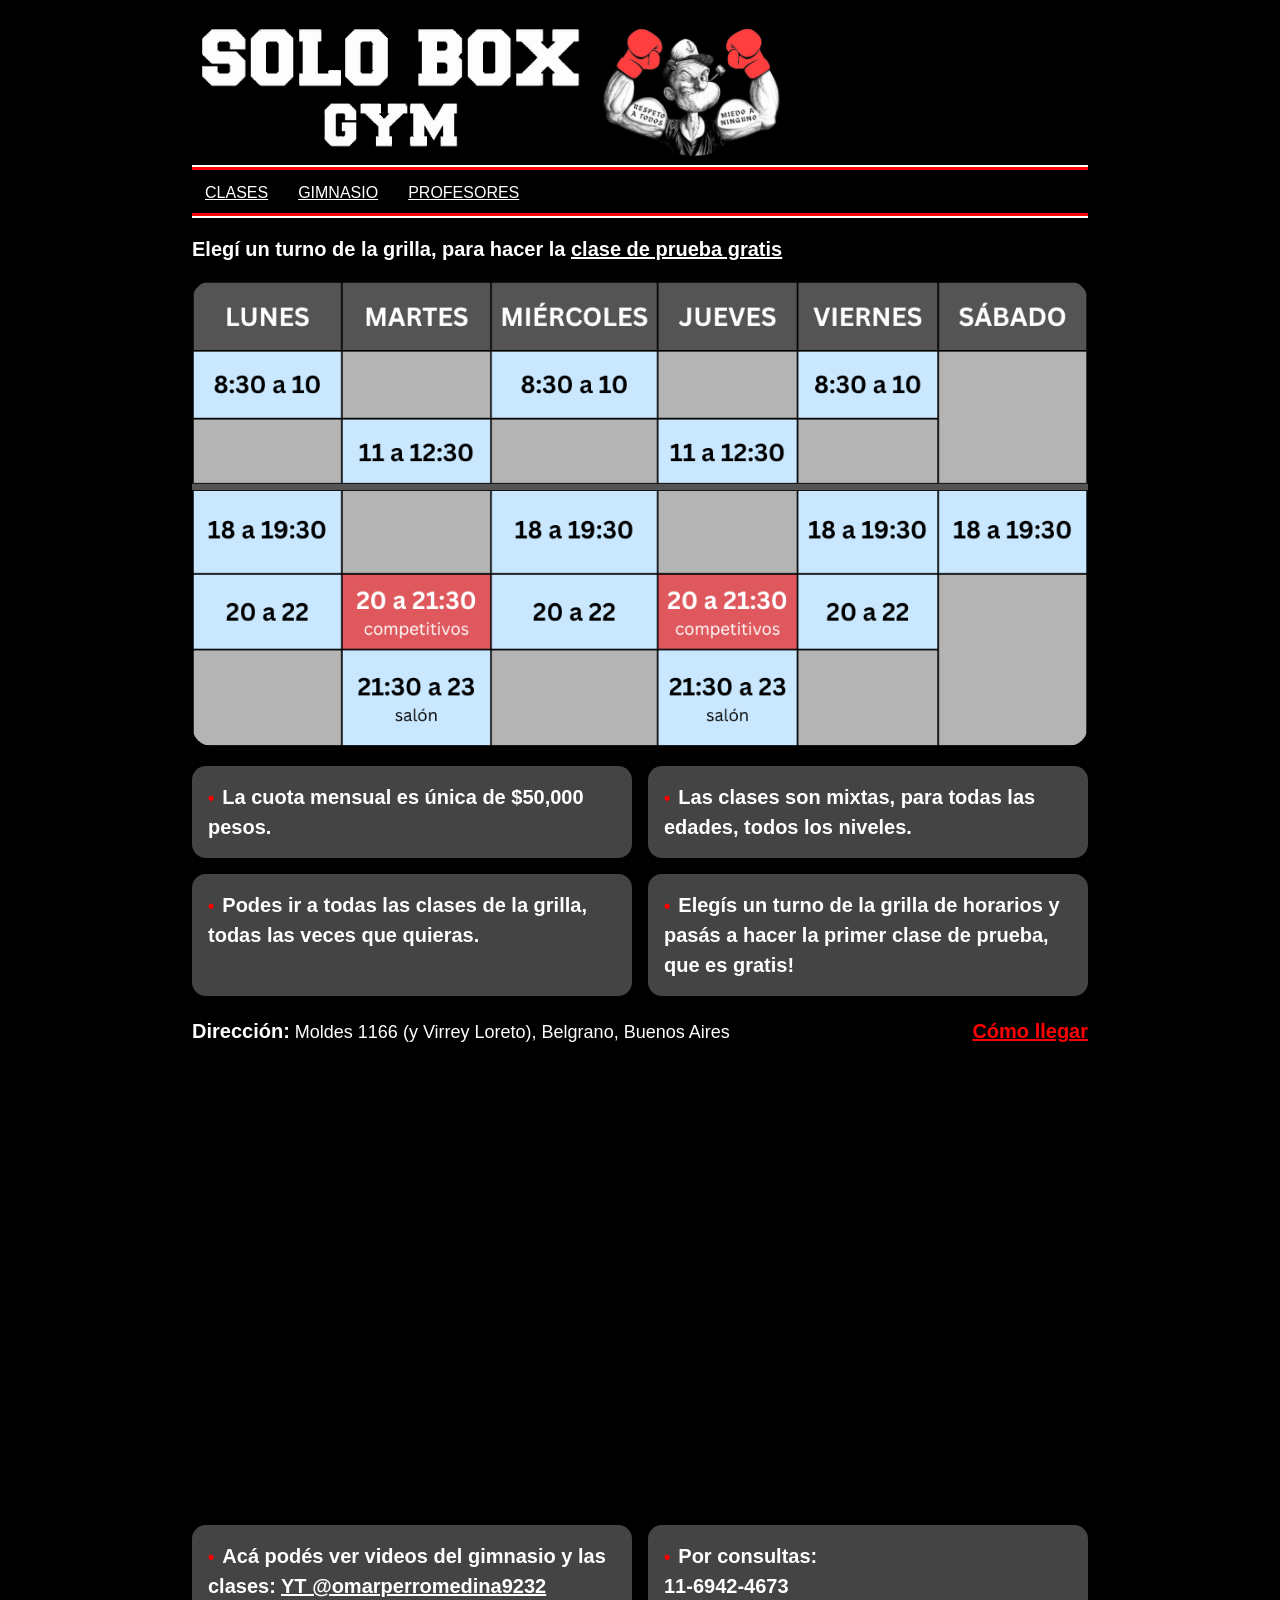
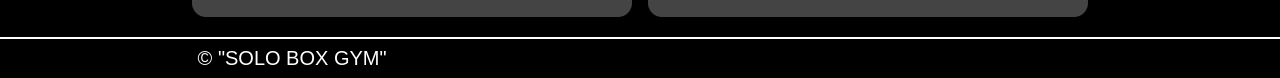
==== index.html @ f054234a "Add files via upload" ====
<!doctype html>
<html lang="en">
	<head>
		<meta charset="utf-8">
		<meta name="viewport" content="width=device-width,initial-scale=1">
		<title>SOLO BOX GYM</title>
		<meta name="description" content="Solo Box Gym - gimnasio de boxeo en la ciudad de Buenos Aires.">
		<link rel="stylesheet" href="./styles.css">
		<link rel="icon" href="/favicon.ico" type="image/x-icon">
	</head>
	<body>
		<header>
			<div class="container">
                <div class="logo-container">
                    <img src="letras.png" class="letras" />
                    <img src="logo.png" class="personaje" />
                </div>

                <nav>
					<ul>
						<li><a href="nuevo.html">CLASES</a></li>
						<li><a href="gimnasio.html">GIMNASIO</a></li>
                        <li><a href="profesores.html">PROFESORES</a></li>
					</ul>
				</nav>
			</div>
		</header>

		<main>
			<section id="clases" class="container">
                <p><strong>Elegí un turno de la grilla, para hacer la <u>clase de prueba gratis</u></strong></p>
                <a href="horarios2.png"><img src="horarios2.png" class="horarios" /></a>
                
				<ul class="benefits-list">
                    <li><strong>La cuota mensual es única de $50,000 pesos.</strong></li>
                    <li><strong>Las clases son mixtas, para todas las edades, todos los niveles.</strong></li>
                    <li><strong>Podes ir a todas las clases de la grilla, todas las veces que quieras.</strong></li>
                    <li><strong>Elegís un turno de la grilla de horarios y pasás a hacer la primer clase de prueba, que es gratis!</strong></li>
                </ul>

                <div class="map-info">
                    <p><strong>Dirección:</strong> Moldes 1166 (y Virrey Loreto), Belgrano, Buenos Aires</p>
                    <a href="https://maps.google.com/?q=SOLO%20BOX%20GYM%20Moldes%201166%2C%20Buenos%20Aires" target="_blank" rel="noopener noreferrer">Cómo llegar</a>
                </div>

                <div class="map-container">
                    <iframe
                        src="https://www.google.com/maps?q=SOLO%20BOX%20GYM%20Moldes%201166%2C%20Buenos%20Aires&z=15&output=embed"
                        width="100%"
                        height="450"
                        style="border:0;"
                        allowfullscreen=""
                        loading="lazy"
                        referrerpolicy="no-referrer-when-downgrade"
                        title="Ubicación del gimnasio Solo Box Gym en Moldes 1166, Buenos Aires">
                    </iframe>
                </div>

				<ul class="benefits-list">
					<li><strong>Acá podés ver videos del gimnasio y las clases: <a href="https://youtube.com/@omarperromedina9232" target="_blank" rel="noopener noreferrer">YT @omarperromedina9232</a></strong></li>
					<li><strong>Por consultas:<br/>11-6942-4673</strong></li>
				</ul>
			</section>
		</main>

		<footer>
			<div class="container">
				<small>&copy; "SOLO BOX GYM"</small>
			</div>
		</footer>

	</body>
</html>
---- styles.css ----
* {
    font-family: 'Tahoma', sans-serif;
    color: #fff;
    font-size: 20px;
}

body {
    background-color: #000;
    margin: 0;
    padding: 0;
}

.container {
    width: 70%;
    margin: 0 auto;
    max-width: 1100px;
}

.logo-container {
    display: block;
    float: left;
    margin: 0 auto;
    padding-top: 20px;
}

.logo-container img {
    display: block;
    margin: 0 auto;
    max-width: 100%;
    height: auto;
    float: left;
}

.personaje {
    width: min(200px, 30vw);  
}

.letras {
    width: min(400px, 55vw);  
}

nav {
    display: block;
    clear: both;
    margin-top: 20px;
    border-top: 2px solid #fff;
    border-bottom: 2px solid #fff;
    position: relative;
    padding: 8px;
}

nav::before {
    content: '';
    position: absolute;
    top: 0;
    left: 0;
    width: 100%;
    height: 3px;
    background-color: #ff0000;
}

nav::after {
    content: '';
    position: absolute;
    bottom: 0;
    left: 0;
    width: 100%;
    height: 3px;
    background-color: #ff0000;
}

nav ul {
    display: flex;
    gap: 20px;
    list-style: none;
    padding: 0;
    margin: 0;
}

nav li {
    display: inline-block;
    padding: 5px;
    text-transform: uppercase;
}

nav li a {
    font-size: 16px;
}

.horarios {
    display: block;
    max-width: 100%;
    height: auto;
    border-radius: 20px;
}

.benefits-list {
    list-style: none;
    padding: 0;
    margin: 20px 0 0 0;
    display: grid;
    grid-template-columns: repeat(2, minmax(0, 1fr));
    gap: 16px;
}

.benefits-list li {
    position: relative;
    padding: 16px;
    line-height: 1.5;
    font-size: 18px;
    background-color: #444;
    border-radius: 14px;
    box-shadow: 0 2px 8px rgba(0, 0, 0, 0.25);
}

.benefits-list li::before {
    content: '•';
    color: #ff0000;
    font-weight: bold;
    margin-right: 8px;
}

.gym-gallery {
    display: grid;
    grid-template-columns: repeat(3, minmax(0, 1fr));
    gap: 16px;
    margin-top: 24px;
    margin-bottom: 24px;
}

.gym-gallery a {
    display: block;
    width: 100%;
    text-decoration: none;
}

.gym-gallery img {
    display: block;
    width: 100%;
    height: 500px;
    object-fit: cover;
    border-radius: 14px;
    box-shadow: 0 2px 8px rgba(0, 0, 0, 0.25);
    cursor: pointer;
    transition: transform 0.2s ease, opacity 0.2s ease;
}

.gym-gallery a:hover img,
.gym-gallery a:focus img {
    transform: scale(1.02);
}

.image-overlay {
    position: fixed;
    inset: 0;
    display: flex;
    align-items: center;
    justify-content: center;
    background: rgba(0, 0, 0, 0.85);
    padding: 24px;
    opacity: 0;
    visibility: hidden;
    transition: opacity 0.2s ease, visibility 0.2s ease;
    z-index: 1000;
}

.image-overlay.active {
    opacity: 1;
    visibility: visible;
}

.image-overlay img {
    display: block;
    max-width: min(90vw, 1000px);
    max-height: 85vh;
    width: auto;
    height: auto;
    object-fit: contain;
    border-radius: 16px;
    box-shadow: 0 8px 28px rgba(0, 0, 0, 0.4);
}

.close-overlay {
    position: absolute;
    top: 20px;
    right: 20px;
    border: none;
    background: rgba(255, 255, 255, 0.12);
    color: #fff;
    width: 44px;
    height: 44px;
    border-radius: 50%;
    font-size: 28px;
    cursor: pointer;
}

.teachers-page {
    padding-top: 24px;
}

.teachers-hero {
    width: 100%;
    margin: 0;
}

.teachers-hero img {
    display: block;
    width: 100%;
    height: auto;
    border-radius: 14px;
    object-fit: cover;
    box-shadow: 0 2px 8px rgba(0, 0, 0, 0.25);
}

.teachers-description-card {
    background-color: #111;
    border: 1px solid #333;
    border-radius: 16px;
    padding: 32px 24px;
    margin: 24px 0 40px;
    box-shadow: 0 2px 8px rgba(0, 0, 0, 0.25);
}

.teachers-description-card h2 {
    margin: 0 0 24px;
    font-size: 32px;
    color: #fff;
    text-transform: uppercase;
    letter-spacing: 1px;
}

.teachers-list {
    display: grid;
    gap: 20px;
}

.teacher-summary {
    padding-top: 20px;
    border-top: 1px solid rgba(255, 255, 255, 0.12);
}

.teacher-summary:first-child {
    padding-top: 0;
    border-top: none;
}

.teacher-summary h3 {
    margin: 0 0 8px;
    font-size: 24px;
    color: #fff;
}

.teacher-summary p {
    margin: 0;
    font-size: 18px;
    color: #ddd;
    line-height: 1.6;
}

.map-info {
    margin-top: 24px;
    display: flex;
    align-items: center;
    justify-content: space-between;
    gap: 12px;
    flex-wrap: wrap;
}

.map-info p {
    margin: 0;
    font-size: 18px;
}

.map-info a {
    color: #ff0000;
    font-weight: bold;
    text-decoration: underline;
}

.map-container {
    margin-top: 12px;
    border-radius: 14px;
    overflow: hidden;
    box-shadow: 0 2px 8px rgba(0, 0, 0, 0.25);
}

.map-container iframe {
    display: block;
    width: 100%;
    min-height: 300px;
}

footer {
    display: block;
    clear: both;
    margin-top: 20px;
    border-top: 2px solid #fff;
    position: relative;
    padding: 8px;
}

@media (max-width: 768px) {
    .container {
        width: 100%;
        padding: 0 16px;
        box-sizing: border-box;
    }

    * {
        font-size: 18px;
    }

    .benefits-list li strong {
        font-size: 16px;
    }

    .gym-gallery {
        grid-template-columns: repeat(2, minmax(0, 1fr));
        gap: 12px;
    }

    .gym-gallery img {
        height: 180px;
    }

    .teacher-card {
        flex-direction: column;
        align-items: flex-start;
    }

    .teacher-card img {
        width: 140px;
        height: 140px;
    }
}

@media (max-width: 480px) {
    .gym-gallery {
        grid-template-columns: 1fr;
    }

    .gym-gallery img {
        height: 220px;
    }
}
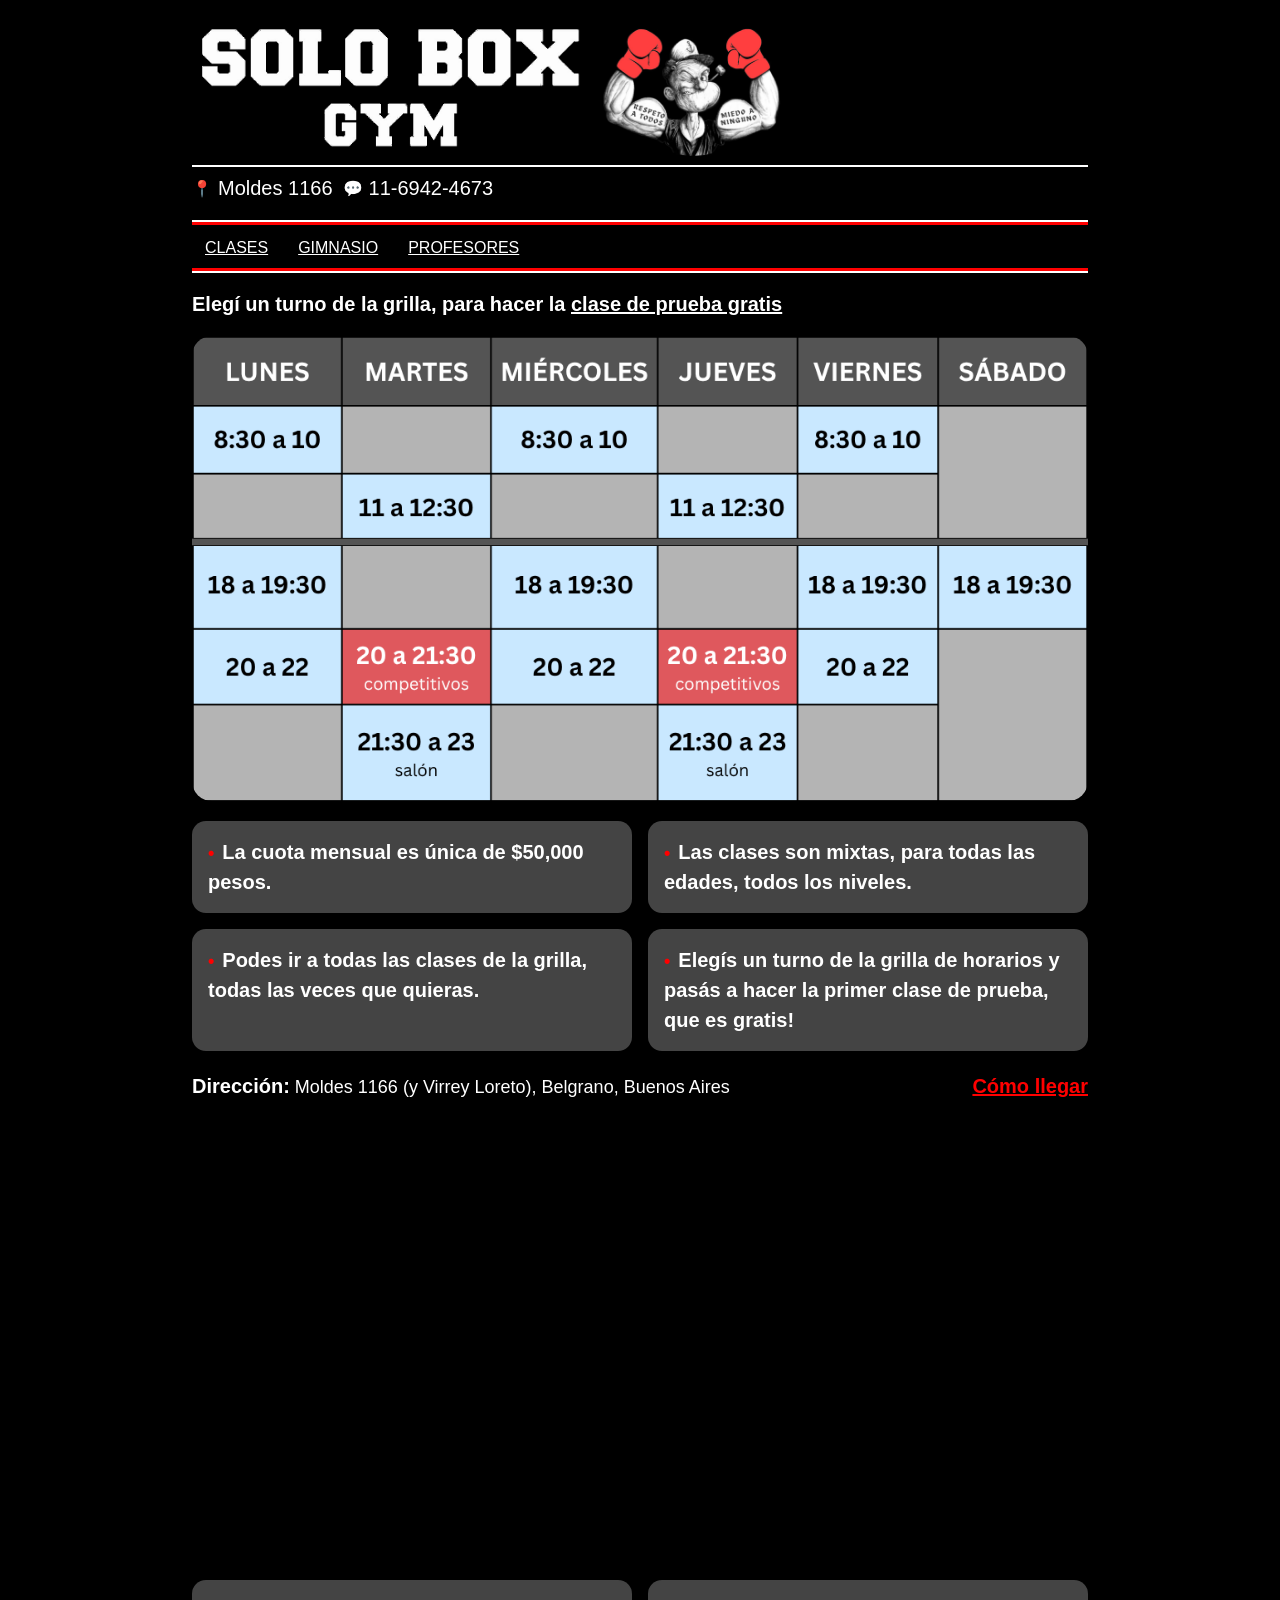
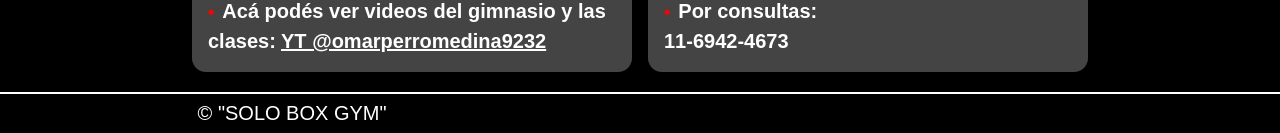
==== commit 4c5e892e: "Add files via upload" ====
--- a/index.html
+++ b/index.html
@@ -1,6 +1,15 @@
 <!doctype html>
 <html lang="en">
 	<head>
+		<!-- Google tag (gtag.js) -->
+		<script async src="https://www.googletagmanager.com/gtag/js?id=G-9F7J2KMMBW"></script>
+		<script>
+			window.dataLayer = window.dataLayer || [];
+			function gtag(){dataLayer.push(arguments);}
+			gtag('js', new Date());
+
+			gtag('config', 'G-9F7J2KMMBW');
+		</script>
 		<meta charset="utf-8">
 		<meta name="viewport" content="width=device-width,initial-scale=1">
 		<title>SOLO BOX GYM</title>
@@ -16,9 +25,20 @@
                     <img src="logo.png" class="personaje" />
                 </div>
 
+				<div class="top-info-bar">
+                    <a class="top-info-item" href="https://maps.google.com/?q=SOLO%20BOX%20GYM%20Moldes%201166%2C%20Buenos%20Aires" target="_blank" rel="noopener noreferrer">
+                        <span class="top-info-icon">📍</span>
+                        <span>Moldes 1166</span>
+                    </a>
+                    <a class="top-info-item" href="https://wa.me/541169424673?text=Hola%20quiero%20consultar%20por%20las%20clases%20de%20Solo%20Box%20Gym" target="_blank" rel="noopener noreferrer">
+                        <span class="top-info-icon">💬</span>
+                        <span>11-6942-4673</span>
+                    </a>
+                </div>
+
                 <nav>
 					<ul>
-						<li><a href="nuevo.html">CLASES</a></li>
+						<li><a href="index.html">CLASES</a></li>
 						<li><a href="gimnasio.html">GIMNASIO</a></li>
                         <li><a href="profesores.html">PROFESORES</a></li>
 					</ul>
--- a/styles.css
+++ b/styles.css
@@ -47,6 +47,37 @@
     border-bottom: 2px solid #fff;
     position: relative;
     padding: 8px;
+}
+
+.top-info-bar {
+    border-top: 2px solid #fff;
+    clear: both;
+    display: flex;
+    flex-wrap: wrap;
+    justify-content: flex-start;
+    gap: 10px;
+    padding: 0;
+    background: none;
+}
+
+.top-info-item {
+    display: inline-flex;
+    align-items: center;
+    gap: 6px;
+    text-decoration: none;
+    color: #fff;
+    font-size: 15px;
+    padding-top: 10px;
+    transition: opacity 0.2s ease;
+}
+
+.top-info-item:hover,
+.top-info-item:focus {
+    opacity: 0.8;
+}
+
+.top-info-icon {
+    font-size: 16px;
 }
 
 nav::before {
@@ -103,6 +134,15 @@
     gap: 16px;
 }
 
+.benefits-list2 {
+    list-style: none;
+    padding: 0;
+    margin: 20px 0 0 0;
+    display: grid;
+    grid-template-columns: repeat(1, minmax(0, 1fr));
+    gap: 16px;
+}
+
 .benefits-list li {
     position: relative;
     padding: 16px;
@@ -113,7 +153,24 @@
     box-shadow: 0 2px 8px rgba(0, 0, 0, 0.25);
 }
 
+.benefits-list2 li {
+    position: relative;
+    padding: 16px;
+    line-height: 1.5;
+    font-size: 18px;
+    background-color: #444;
+    border-radius: 14px;
+    box-shadow: 0 2px 8px rgba(0, 0, 0, 0.25);
+}
+
 .benefits-list li::before {
+    content: '•';
+    color: #ff0000;
+    font-weight: bold;
+    margin-right: 8px;
+}
+
+.benefits-list2 li::before {
     content: '•';
     color: #ff0000;
     font-weight: bold;
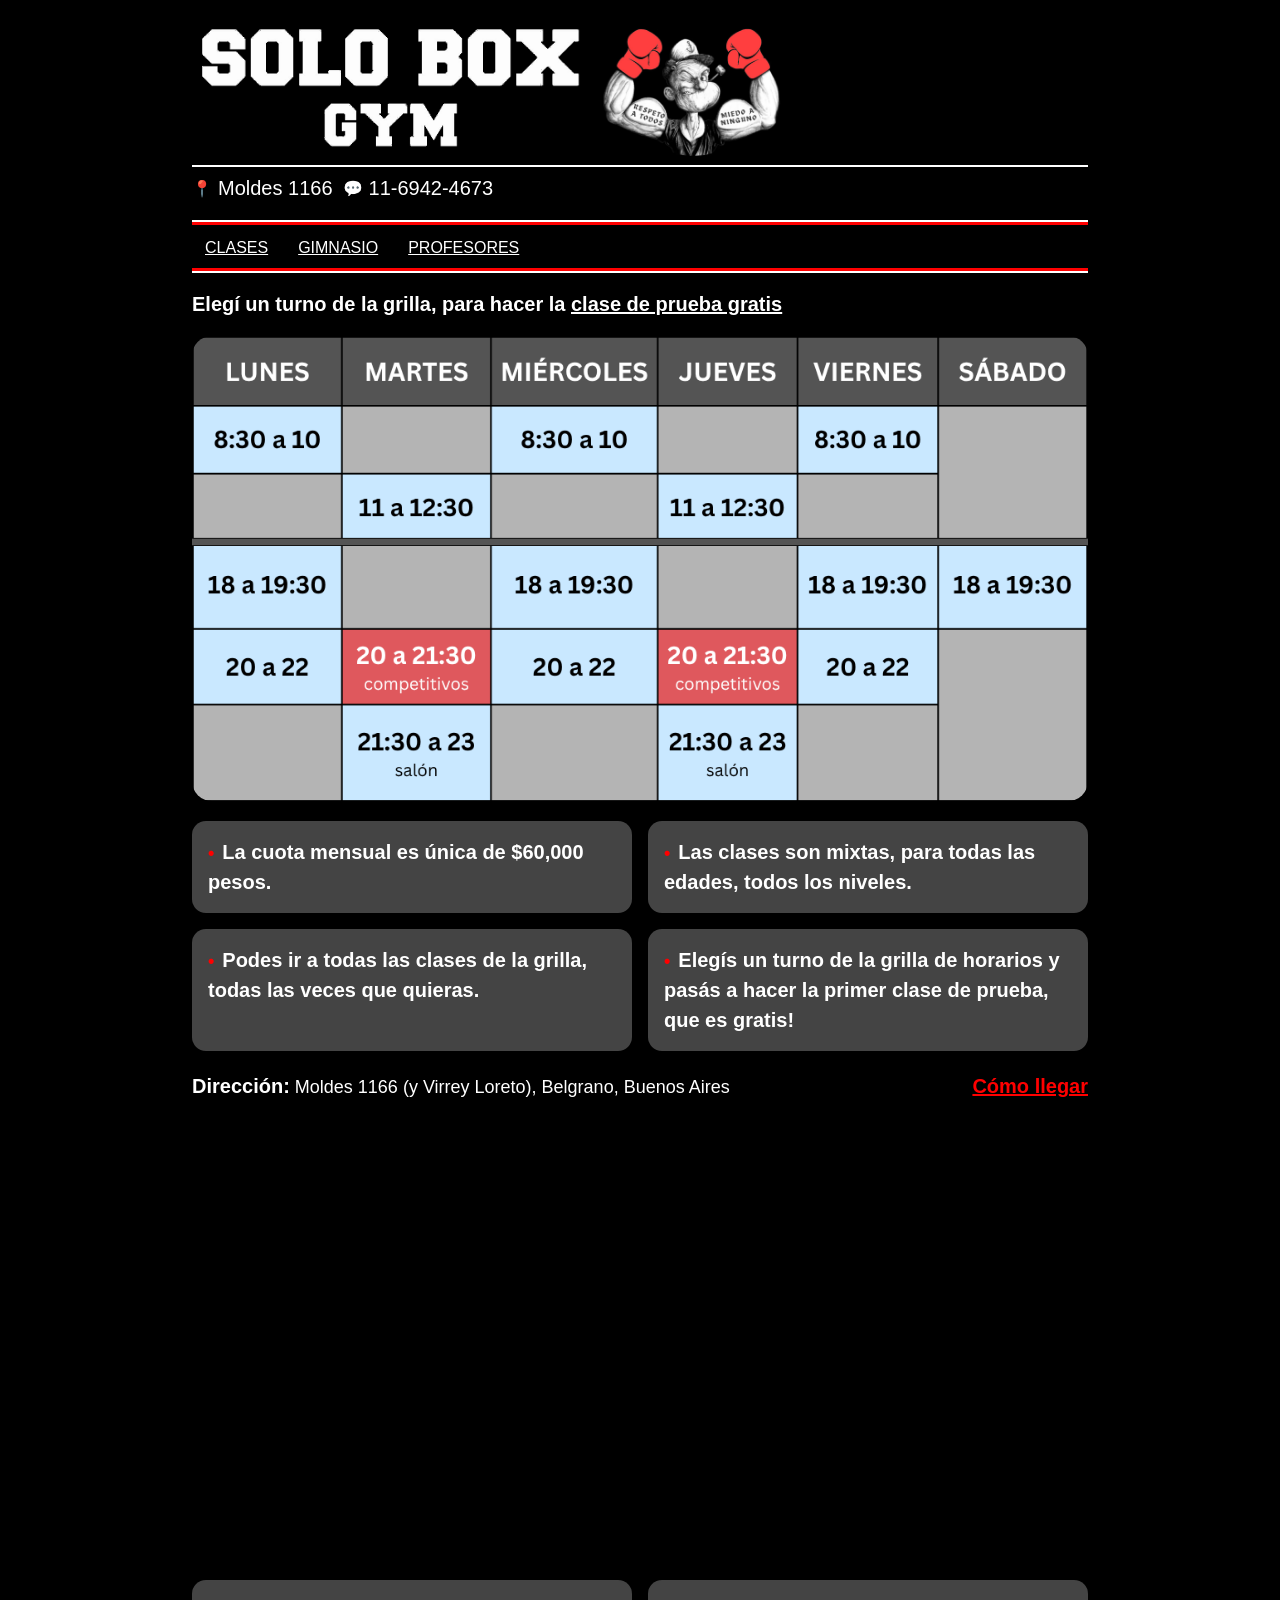
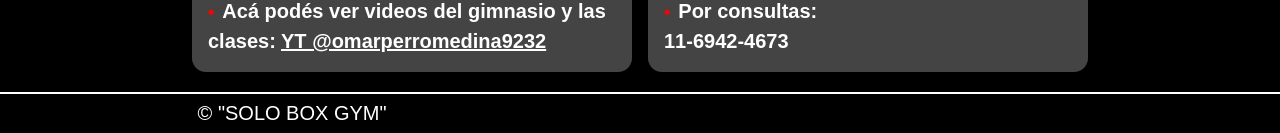
==== commit a520d0ca: "Add files via upload" ====
--- a/index.html
+++ b/index.html
@@ -10,6 +10,24 @@
 
 			gtag('config', 'G-9F7J2KMMBW');
 		</script>
+
+		<!-- Event snippet for Contact conversion page
+        In your html page, add the snippet and call gtag_report_conversion when someone clicks on the chosen link or button. -->
+        <script>
+        function gtag_report_conversion(url) {
+        var callback = function () {
+            if (typeof(url) != 'undefined') {
+            window.location = url;
+            }
+        };
+        gtag('event', 'conversion', {
+            'send_to': 'AW-18218981893/f8vsCNeA7d0cEIW0vu9D',
+            'event_callback': callback
+        });
+        return false;
+        }
+        </script>
+		
 		<meta charset="utf-8">
 		<meta name="viewport" content="width=device-width,initial-scale=1">
 		<title>SOLO BOX GYM</title>
@@ -26,11 +44,11 @@
                 </div>
 
 				<div class="top-info-bar">
-                    <a class="top-info-item" href="https://maps.google.com/?q=SOLO%20BOX%20GYM%20Moldes%201166%2C%20Buenos%20Aires" target="_blank" rel="noopener noreferrer">
+                    <a class="top-info-item" href="https://maps.google.com/?q=SOLO%20BOX%20GYM%20Moldes%201166%2C%20Buenos%20Aires" target="_blank" rel="noopener noreferrer" onclick="gtag_report_conversion()">
                         <span class="top-info-icon">📍</span>
                         <span>Moldes 1166</span>
                     </a>
-                    <a class="top-info-item" href="https://wa.me/541169424673?text=Hola%20quiero%20consultar%20por%20las%20clases%20de%20Solo%20Box%20Gym" target="_blank" rel="noopener noreferrer">
+                    <a class="top-info-item" href="https://wa.me/541169424673?text=Hola%20quiero%20consultar%20por%20las%20clases%20de%20Solo%20Box%20Gym" target="_blank" rel="noopener noreferrer" onclick="gtag_report_conversion()">
                         <span class="top-info-icon">💬</span>
                         <span>11-6942-4673</span>
                     </a>
@@ -52,7 +70,7 @@
                 <a href="horarios2.png"><img src="horarios2.png" class="horarios" /></a>
                 
 				<ul class="benefits-list">
-                    <li><strong>La cuota mensual es única de $50,000 pesos.</strong></li>
+                    <li><strong>La cuota mensual es única de $60,000 pesos.</strong></li>
                     <li><strong>Las clases son mixtas, para todas las edades, todos los niveles.</strong></li>
                     <li><strong>Podes ir a todas las clases de la grilla, todas las veces que quieras.</strong></li>
                     <li><strong>Elegís un turno de la grilla de horarios y pasás a hacer la primer clase de prueba, que es gratis!</strong></li>
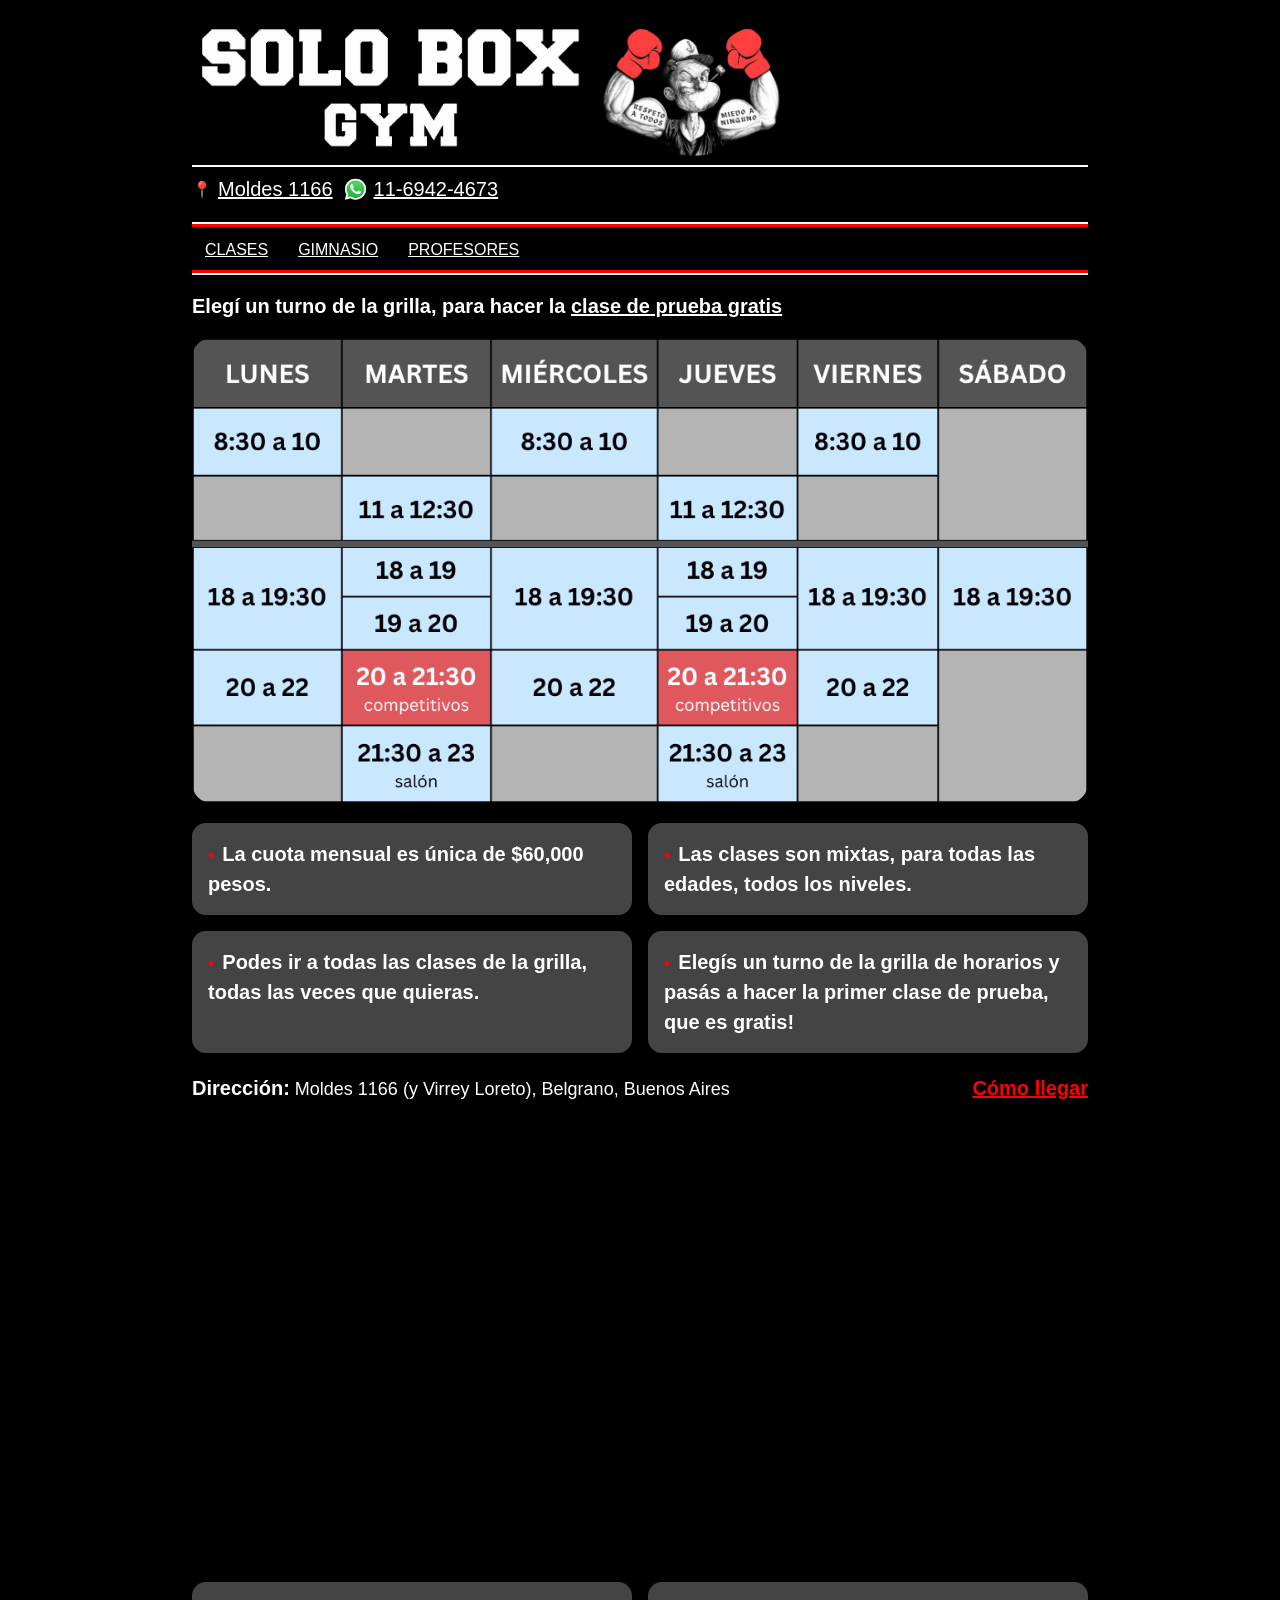
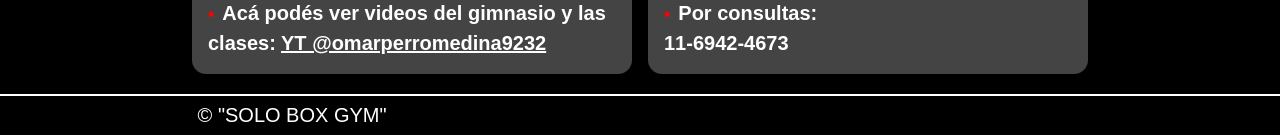
==== commit 3b1cd731: "Add files via upload" ====
--- a/index.html
+++ b/index.html
@@ -24,6 +24,7 @@
             'send_to': 'AW-18218981893/f8vsCNeA7d0cEIW0vu9D',
             'event_callback': callback
         });
+        console.log("conversion")
         return false;
         }
         </script>
@@ -39,18 +40,20 @@
 		<header>
 			<div class="container">
                 <div class="logo-container">
-                    <img src="letras.png" class="letras" />
-                    <img src="logo.png" class="personaje" />
+                    <a href="index.html">
+                        <img src="letras.png" class="letras" />
+                        <img src="logo.png" class="personaje" />
+                    </a>
                 </div>
 
-				<div class="top-info-bar">
+                <div class="top-info-bar">
                     <a class="top-info-item" href="https://maps.google.com/?q=SOLO%20BOX%20GYM%20Moldes%201166%2C%20Buenos%20Aires" target="_blank" rel="noopener noreferrer" onclick="gtag_report_conversion()">
                         <span class="top-info-icon">📍</span>
-                        <span>Moldes 1166</span>
+                        <span style="text-decoration:underline">Moldes 1166</span>
                     </a>
                     <a class="top-info-item" href="https://wa.me/541169424673?text=Hola%20quiero%20consultar%20por%20las%20clases%20de%20Solo%20Box%20Gym" target="_blank" rel="noopener noreferrer" onclick="gtag_report_conversion()">
-                        <span class="top-info-icon">💬</span>
-                        <span>11-6942-4673</span>
+                        <img src="wp.png" width="25" />
+                        <span style="text-decoration:underline">11-6942-4673</span>
                     </a>
                 </div>
 
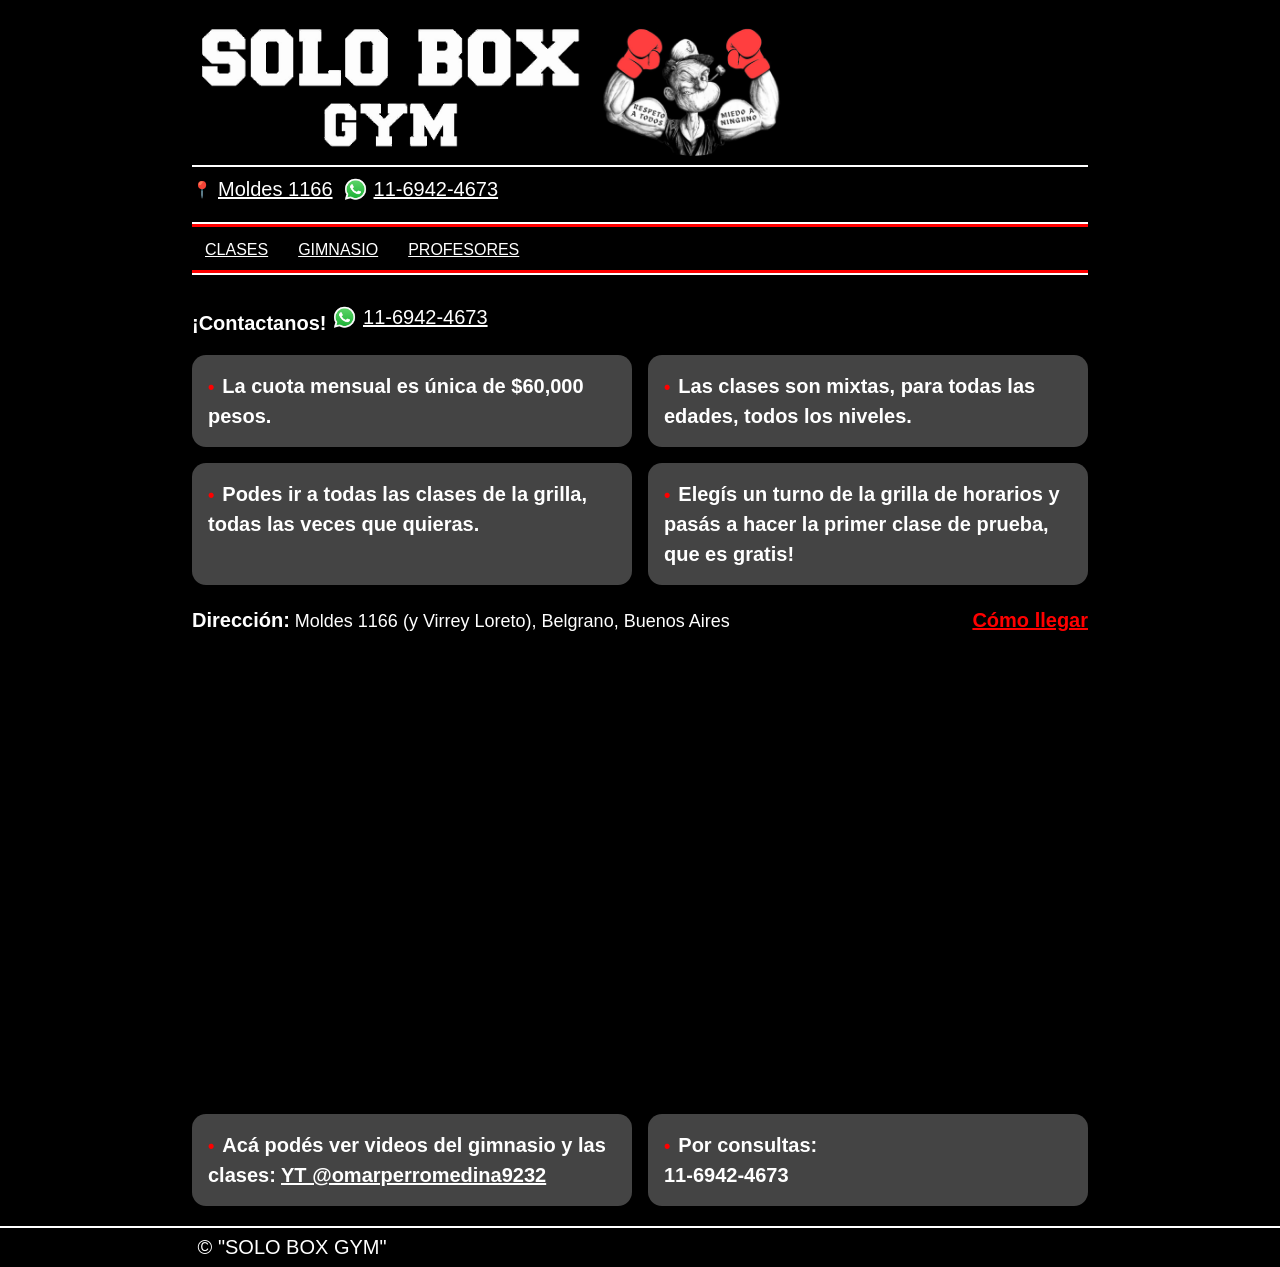
==== commit e5496faf: "Add files via upload" ====
--- a/index.html
+++ b/index.html
@@ -69,8 +69,14 @@
 
 		<main>
 			<section id="clases" class="container">
-                <p><strong>Elegí un turno de la grilla, para hacer la <u>clase de prueba gratis</u></strong></p>
-                <a href="horarios2.png"><img src="horarios2.png" class="horarios" /></a>
+                <p>
+                    <strong>¡Contactanos!</strong>
+                    <a class="top-info-item" href="https://wa.me/541169424673?text=Hola%20quiero%20consultar%20por%20las%20clases%20de%20Solo%20Box%20Gym" target="_blank" rel="noopener noreferrer" onclick="gtag_report_conversion()">
+                        <img src="wp.png" width="25" />
+                        <span style="text-decoration:underline">11-6942-4673</span>
+                    </a>
+                </p>
+                
                 
 				<ul class="benefits-list">
                     <li><strong>La cuota mensual es única de $60,000 pesos.</strong></li>
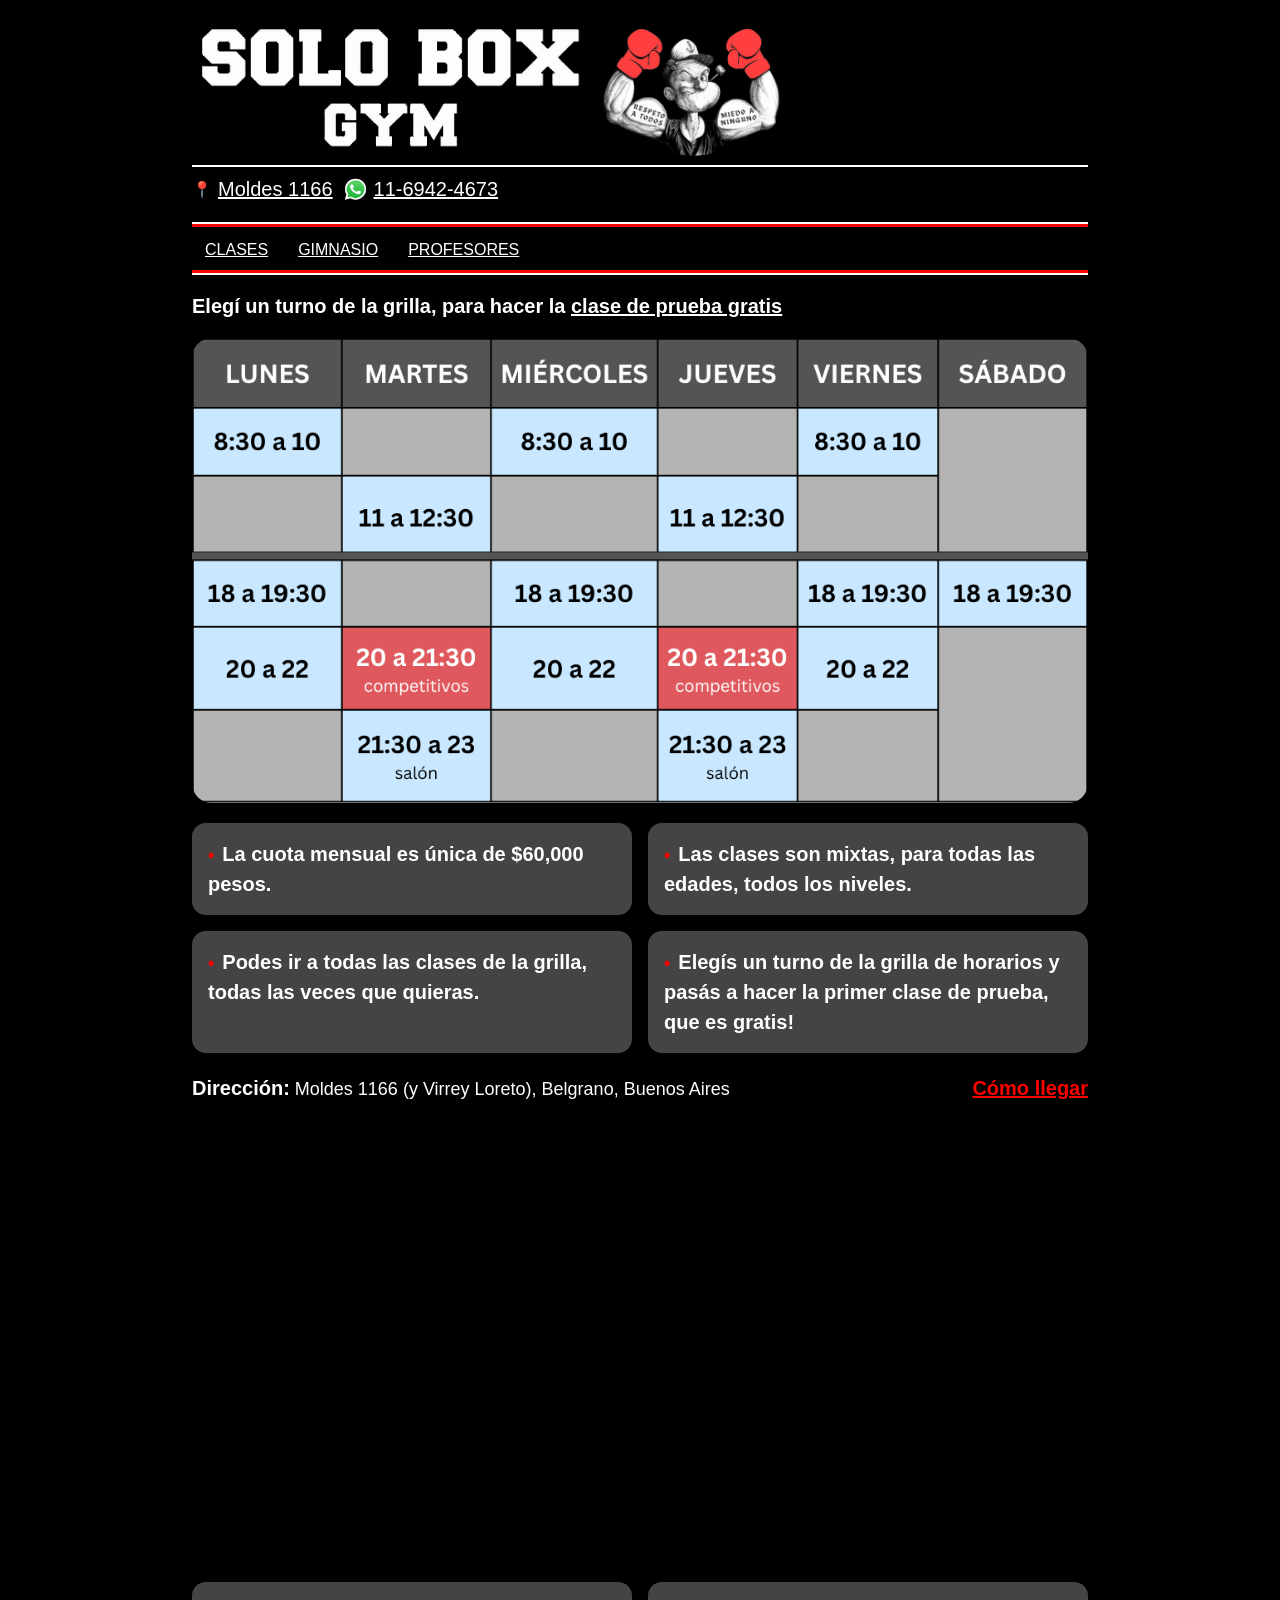
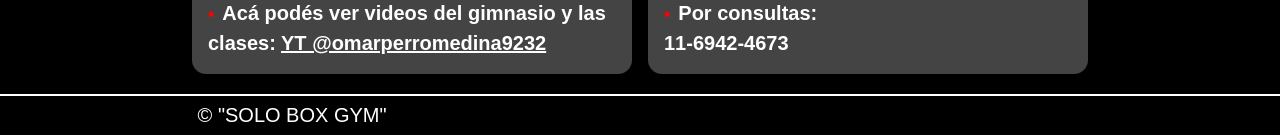
==== commit def3cfd0: "Add files via upload" ====
--- a/index.html
+++ b/index.html
@@ -69,14 +69,8 @@
 
 		<main>
 			<section id="clases" class="container">
-                <p>
-                    <strong>¡Contactanos!</strong>
-                    <a class="top-info-item" href="https://wa.me/541169424673?text=Hola%20quiero%20consultar%20por%20las%20clases%20de%20Solo%20Box%20Gym" target="_blank" rel="noopener noreferrer" onclick="gtag_report_conversion()">
-                        <img src="wp.png" width="25" />
-                        <span style="text-decoration:underline">11-6942-4673</span>
-                    </a>
-                </p>
-                
+                <p><strong>Elegí un turno de la grilla, para hacer la <u>clase de prueba gratis</u></strong></p>
+                <a href="horarios2.png"><img src="horarios2.png" class="horarios" /></a>
                 
 				<ul class="benefits-list">
                     <li><strong>La cuota mensual es única de $60,000 pesos.</strong></li>
